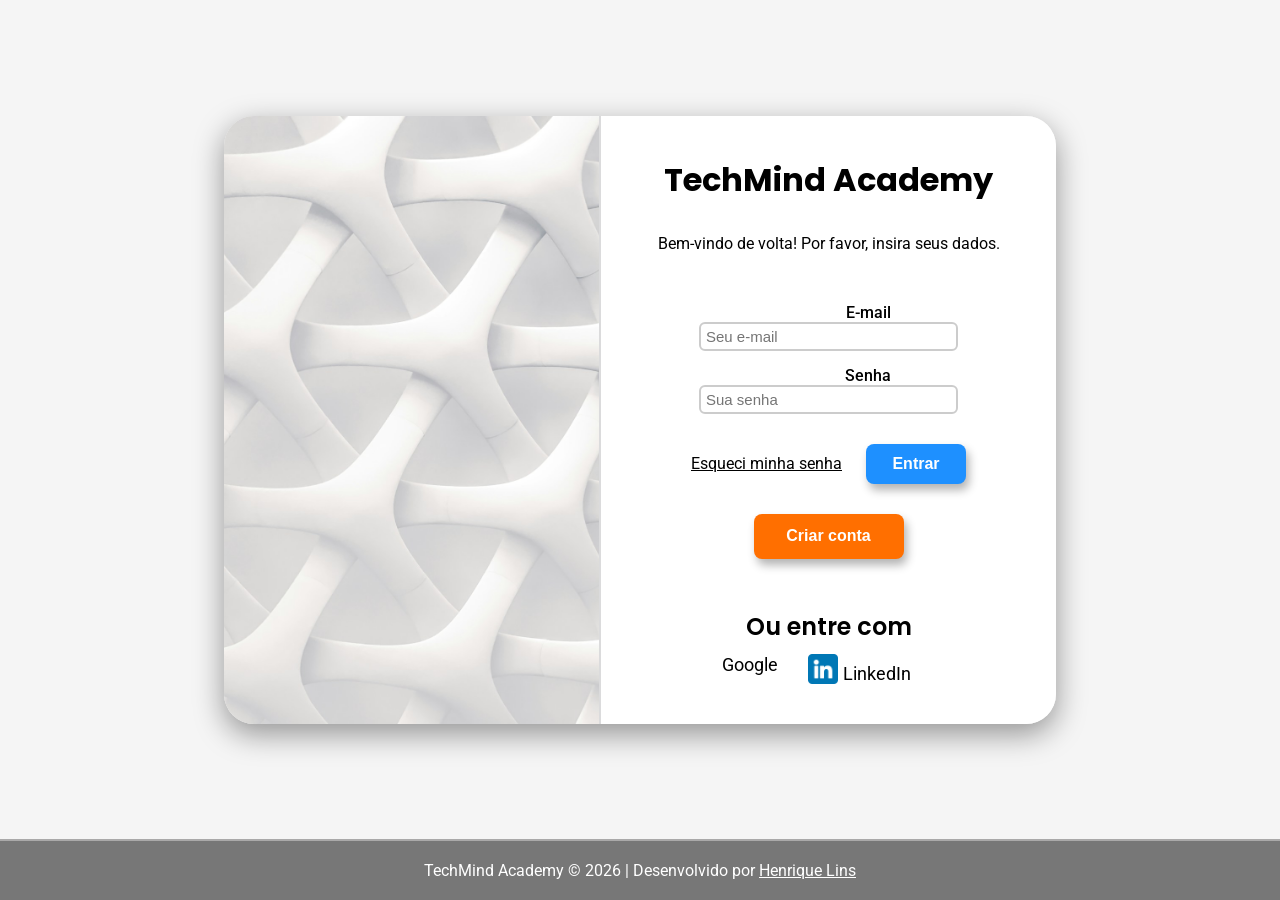
==== index.html @ cbfdf2e0 "Telas de login e cadastro" ====
<!DOCTYPE html>
<html lang="pt-br">
<head>
    <meta charset="UTF-8">
    <meta name="viewport" content="width=device-width, initial-scale=1.0">
    <link rel="stylesheet" href="css/style.css">
    <title>TechMind Academy - Login</title>
</head>
<body>
    

    <main class="login-container">
        <section class="login-imagem"></section>

        <section class="login-form">
            <div class="topo">
                <h1>TechMind Academy</h1>
                <p>Bem-vindo de volta! Por favor, insira seus dados.</p>
            </div>

            <form action="#" method="post" autocomplete="on">
                <div class="campo">
                    <label for="ilogin">E-mail</label>
                    <input type="email" name="login" id="ilogin" placeholder="Seu e-mail" autocomplete="email" maxlength="50" required>
                </div>

                <div class="campo">
                    <label for="isenha">Senha</label>
                    <input type="password" name="senha" id="isenha" placeholder="Sua senha" autocomplete="current-password" minlength="6" maxlength="8" required>
                </div>

                <a href="recuperar.html" class="esqueci">Esqueci minha senha</a>
                <input type="submit" value="Entrar" class="botao-enviar">
            </form>
            <button class="botao-criar"><a href="cadastro.html">Criar conta</a></button>

            <div class="login-social">
            <h2>Ou entre com</h2>
            <ul>
                <li><a href="#"><img src="https://cdn-icons-png.flaticon.com/32/300/300221.png" alt="">Google</a></li>
                <li><a href="#"><img src="img/linkedin.png" alt="">LinkedIn</a></li>
            </ul>
        </div>
        </section>

        
    </main>

    <footer class="assinatura">
        <p>TechMind Academy &copy; 2026 | Desenvolvido por <a href="https://www.linkedin.com/in/henrique-lins-aragao" target="_blank">Henrique Lins</a></p>
    </footer>
</body>
</html>
---- css/style.css ----
@charset "UTF-8";

@import url('https://fonts.googleapis.com/css2?family=Poppins:ital,wght@0,100;0,200;0,300;0,400;0,500;0,600;0,700;0,800;0,900;1,100;1,200;1,300;1,400;1,500;1,600;1,700;1,800;1,900&family=Roboto:ital,wght@0,100..900;1,100..900&display=swap');

*{
    padding: 0;
    margin: 0;
}


:root{
    --cor1: #F5F5F5;
    --cor2: #1E90FF;
    --cor3: #FF6F00;

    --fonttitulo: 'Poppins';
    --fonttexto: 'Roboto';
}

body{
    background-color: var(--cor1);
    font-family: var(--fonttexto);
    display: flex;
    flex-direction: column;
    justify-content: space-between;
    align-items: center;
    min-height: 100vh;
    padding: 0px;
}

h1, h2{
    font-family: var(--fonttitulo);
}

h1{
    font-size: 32px;
    font-weight: 700;
    margin-bottom: 30px;
}

h2{
    font-size: 24px;
    font-weight: 600;
    margin-bottom: 10px;
}

p{
    font-size: 16px;
    font-size: 400;
}

.login-container{
    margin: auto;
    text-align: center;
    border-radius: 30px;
    box-shadow: 0px 10px 30px rgba(0, 0, 0, 0.40);
    display: flex;
    overflow: hidden;
    width: 65vw;
    min-width: 60vh;
}

.login-form{
    background-color: #fff;
    flex: 1;
    padding: 40px;
    border-left: 2px solid #ceced0bb;
}

.topo {
    margin-bottom: 50px;
}

.campo{
    margin: 15px;
}

.campo label{
    width: 130px;
    display: inline-block;
    text-align: right;
    margin-right: 5px;
    font-size: 16px;
    font-weight: 500;
}

.campo input{
    padding-left: 5px;
    border: 2px solid #cccccc;
    height: 25px;
    width: 250px;
    border-radius: 6px;
    font-size: 15px;
    font-weight: 300;
}

.campo input:focus{
    outline: none;
    border-radius: 8px;
    border: 2px solid var(--cor2);
    box-shadow: 2px 2px 5px rgba(30,144,255,0.4);
}

.botao-enviar{
    margin: 15px 0px 30px 0px;
    background-color: var(--cor2);
    box-shadow: 3px 6px 10px rgba(0, 0, 0, 0.30);
    border-radius: 8px;
    border: none;
    width: 100px;
    height: 40px;
    color: #fff;
    cursor: pointer;
    font-size: 16px;
    font-weight: 600;
}

.botao-enviar:hover{
    background-color: #1877CC;
    box-shadow: none;
}

.esqueci{
    font-size: 16px;
    color: #000;
    margin-right: 20px;
}

.esqueci:hover{
    text-decoration: none;
}

.botao-criar{
    background-color: var(--cor3);
    box-shadow: 3px 6px 10px rgba(0, 0, 0, 0.30);
    border-radius: 8px;
    border: none;
    width: 150px;
    height: 45px;
    font-size: 16px;
    font-weight: 600;
    margin-bottom: 50px;
}

.botao-criar:hover{
    background-color: #E65C00;
    box-shadow: none;
}

.botao-criar a{
    color: #fff;
    text-decoration: none;
}

.campo-checkbox {
    font-size: 14px;
}

.campo-checkbox input{
    margin-right: 5px;
}

.campo-checkbox input[type="checkbox"] {
    accent-color: var(--cor2);
    cursor: pointer;
    width: 14px;
    height: 14px;
}

.login-imagem{
    background-image: url('../img/fundo-equerdo.jpg');
    background-repeat: no-repeat;
    background-size: cover;
    flex: 1;
}

.login-social ul{
    display: flex;
    justify-content: center;
    
}

.login-social li {
    margin-right: 30px;
    list-style: none;
}

.login-social a{
    color: #000;
    text-decoration: none;
    font-size: 18px;
}

.login-social img {
    width: 30px;
    margin-right: 5px;
    vertical-align: bottom;
}

.assinatura{
    border-top: 2px solid rgb(170, 169, 169);
    background-color: #777777;
    color: #fff;
    width: 100%;
    text-align: center;
    padding: 20px 0px;
}

.assinatura a{
    color: #fff;
}
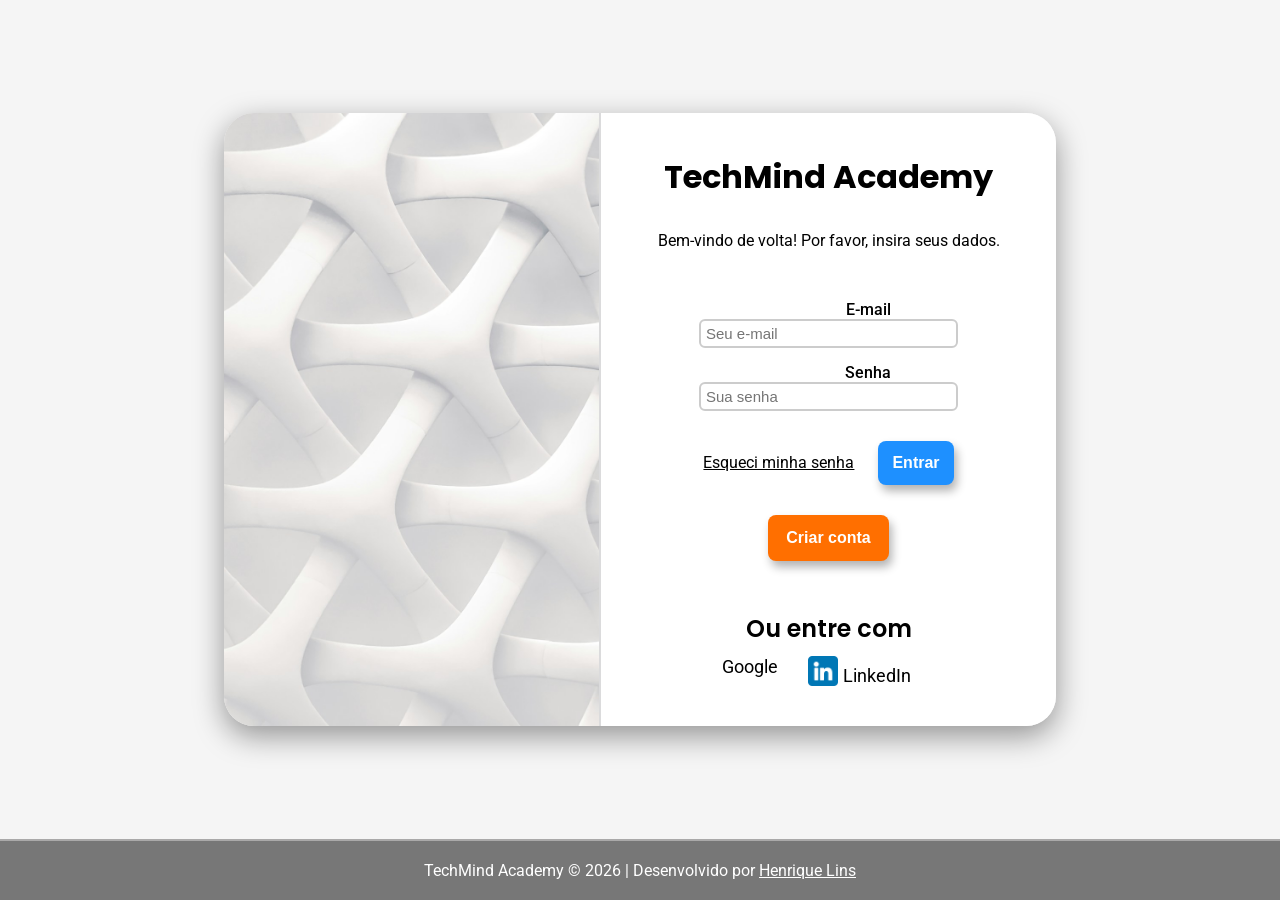
==== commit 2b9d6a50: "Telas de login e cadastro" ====
--- a/index.html
+++ b/index.html
@@ -7,8 +7,6 @@
     <title>TechMind Academy - Login</title>
 </head>
 <body>
-    
-
     <main class="login-container">
         <section class="login-imagem"></section>
 
@@ -42,8 +40,6 @@
             </ul>
         </div>
         </section>
-
-        
     </main>
 
     <footer class="assinatura">
--- a/css/style.css
+++ b/css/style.css
@@ -22,8 +22,6 @@
     font-family: var(--fonttexto);
     display: flex;
     flex-direction: column;
-    justify-content: space-between;
-    align-items: center;
     min-height: 100vh;
     padding: 0px;
 }
@@ -107,8 +105,7 @@
     box-shadow: 3px 6px 10px rgba(0, 0, 0, 0.30);
     border-radius: 8px;
     border: none;
-    width: 100px;
-    height: 40px;
+    padding: 13px 14px;
     color: #fff;
     cursor: pointer;
     font-size: 16px;
@@ -135,8 +132,8 @@
     box-shadow: 3px 6px 10px rgba(0, 0, 0, 0.30);
     border-radius: 8px;
     border: none;
-    width: 150px;
-    height: 45px;
+    padding: 0;
+    overflow: hidden;
     font-size: 16px;
     font-weight: 600;
     margin-bottom: 50px;
@@ -148,6 +145,8 @@
 }
 
 .botao-criar a{
+    display: block;
+    padding: 14px 18px;
     color: #fff;
     text-decoration: none;
 }
@@ -208,4 +207,81 @@
 
 .assinatura a{
     color: #fff;
+}
+
+@media screen and (max-width: 1024px) {
+    .login-container{
+        flex-direction: row;
+        width: 95vw;
+        margin: auto auto 0px auto;
+    }
+
+    .login-imagem {
+        flex: 1;
+        min-height: 300px;
+        background-size: cover;
+    }
+
+    .login-form {
+        flex: 1;
+        padding: 20px;
+    }
+
+    .campo label{
+        text-align: center;
+        padding: 0px 0px 3px 0px;
+       
+    }
+
+    .login-social li{
+        margin: 0px 5px;
+
+    }
+    .login-social a{
+        font-size: 0px;
+    }
+
+    .login-social img {
+        width: 35px;
+    }
+
+    .assinatura{
+        margin-top: auto;
+    }
+}
+
+@media screen and (max-width: 767px) {
+    body{
+        background-color: #fff;
+    }
+    h1{
+        margin-bottom: 10px;
+        font-size: 25px;
+    }
+    h2{
+        font-size: 20px;
+    }
+
+    .topo{
+        margin-bottom: 25px;
+    }
+
+    .login-container {
+        flex-direction: column;
+        width: 100%;
+        border-radius: 0;
+        box-shadow: none;
+        min-width: 0;
+    }
+    .login-imagem {
+        display: none;
+    }
+
+    .login-form{
+        padding: 8px;
+        border-left: none;
+        margin: 10px 0px;
+    }
+
+
 }
